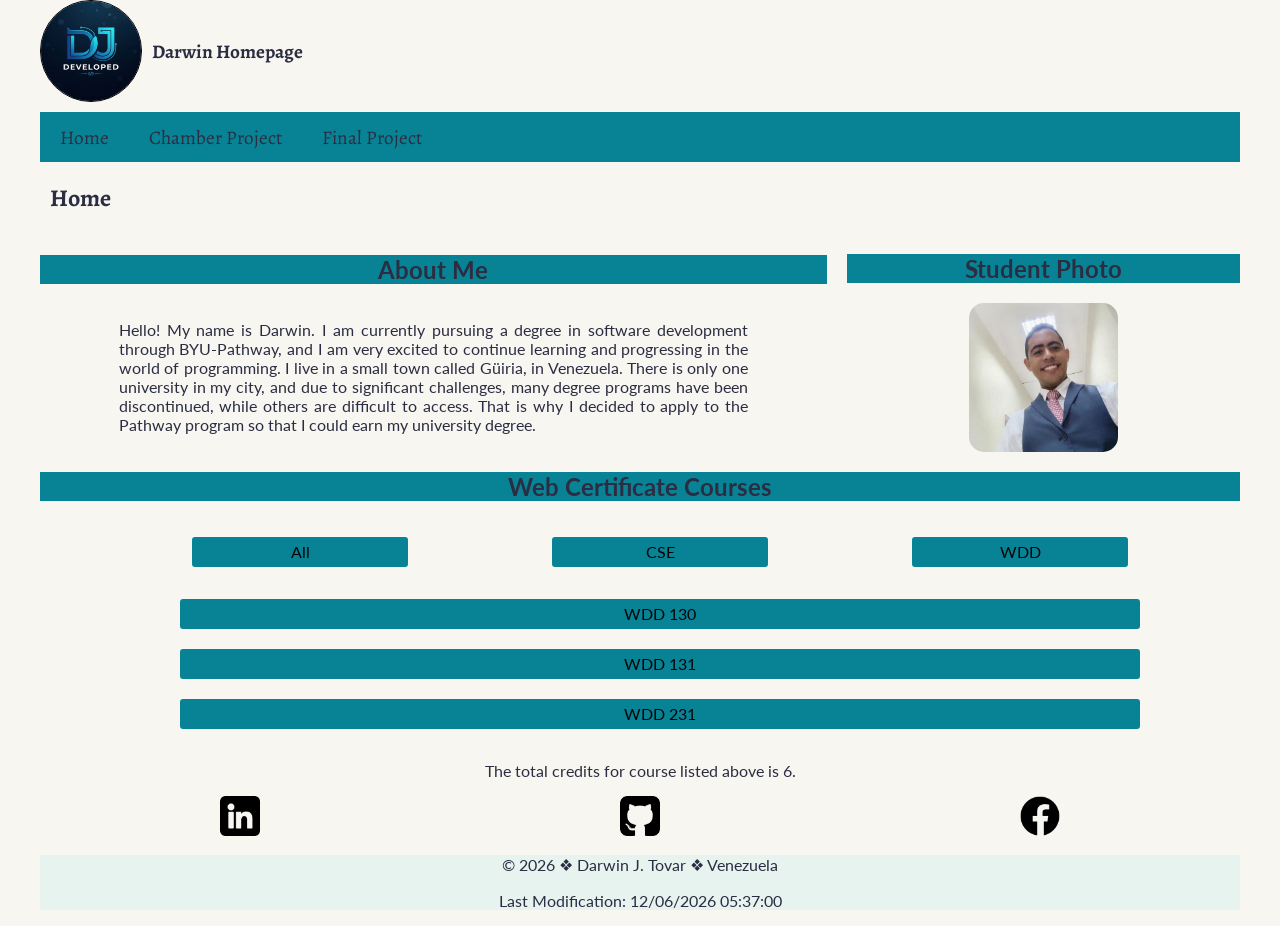
==== index.html @ fd58cc2a "second commint" ====
<!DOCTYPE html>
<html lang="en">
<head>
    <meta charset="UTF-8">
    <meta name="viewport" content="width=device-width, initial-scale=1.0">
    <meta name="description" content="the home page for studen BYU pathway WDD231, Darwin J Tovar">
    <meta name="author" content="Darin J Tovar">
    <link rel="stylesheet" href="styles/home.css">
    <link rel="stylesheet" href="styles/home-large.css" media="screen and (min-width: 768px)">
    <link rel="preconnect" href="https://fonts.googleapis.com" />
    <link rel="preconnect" href="https://fonts.gstatic.com" crossorigin />
    <link
      href="https://fonts.googleapis.com/css2?family=Alegreya:ital,wght@0,400..900;1,400..900&family=Lato:ital,wght@0,100;0,300;0,400;0,700;0,900;1,100;1,300;1,400;1,700;1,900&display=swap"
      rel="stylesheet"
    />
    <link rel="icon" href="images/favicon.ico"  type="image/x-icon"> 
    <script src="script/home.js" defer></script>
    <title>Studen Home Pape</title>
</head>
<body>
    <header class="header-home">
        <section class="nav-title">
            <img src="images/logo-home.png" alt="Home page logo for Darwin j Tovar">
            <h1>Darwin Homepage</h1>
        </section>

        <nav class="nav-home">
            <button id="hamburger">&#9776;</button>
            <a href="#">Home</a>
            <a href="#">Chamber Project</a>
            <a href="#">Final Project</a>

        </nav>
  
    </header>
    <main class="container">
        <h2 class="h2">Home</h2>
        <section class="home">
            <section class="about">
                <h2>About Me</h2>
                <p>Hello! My name is Darwin. I am currently pursuing a degree in software development through BYU-Pathway, and I am very excited to continue learning and 
                progressing in the world of programming. I live in a small town called Güiria, in Venezuela. There is only one university in my 
                city, and due to significant challenges, many degree programs have been discontinued, while others are difficult to access. That is why I decided to apply to 
                the Pathway program so that I could earn my university degree.</p>
            </section>
            <section class="photo photo-home">
                <h2>Student Photo</h2>
                <img src="images/profile.jpeg" alt="">
            </section>
        </section>
        <section class="photo">
            <h2>Web Certificate Courses</h2>     
        </section>
        <section class="course-section">
            <ul class="courses">
                <li><a href="all">All</a></li>
                <li><a href="cse">CSE</a></li>
                <li><a href="wdd">WDD</a></li>
            </ul>
            <ul class="courses-detailes">
                <li><a href="">WDD 130</a></li>
                <li><a href="">WDD 131</a></li>
                <li><a href="">WDD 231</a></li>
            </ul>
            <p>The total credits for course listed above is 6.</p>
        </section>
    </main>




    <footer>
        <section class="contact">
            <a href=""><img src="images/linkedin.png" alt=""></a>
            <a href=""><img src="images/signo-de-github.png" alt=""></a>
            <a href=""><img src="images/facebook.png" alt=""></a>
        </section>
        <section class="js-footer">
            <p  id="year"><span></span></p>
            <p id="lastModified"></p>
        </section>
    </footer>
</body>
</html>
---- styles/home.css ----
:root{
    --accent1: #050505;
    --accent2: #2b2d42;
    --primary-color: #088395;
    --secondary-color: #f05454;
    --background-color:  #f8f6f0;
    --titles-font: 'alegreya', serif;
    --body-font: 'lato', sans-serif;
    --footer: #e7f3ef;
}
body{
    width:100%;
    display: flex;
    flex-direction: column;
    align-items: center;
    justify-content: center;
    background-color: var(--background-color);
    font-family: var(--body-font);

}
.header-home{
    width: 100%;
    display: flex;
    flex-direction: row;
    justify-content: space-between;
    align-items: center;
}
.header-home section{
    font-family: var(--titles-font);
    font-size: 0.8rem;
    display: flex;
    flex-direction: row;
    align-items: center;
    gap: 10px;
    
}
.header-home img{
    width: 100px;
    height: 100px;
    border-radius: 50%;
    border: 1px solid black;
}
main{
    display: flex;
    flex-direction: column;
    justify-content: center;
    align-items: center;
}
.photo, .about{
    width: 100%;
    display: flex;
    flex-direction: column;
    justify-content: center;
    align-items: center;
}
main img{
    width: 80%;
    border-radius: 15px;
}

.h2{
    width: 100%;
    margin-left: 20px;
    font-family: var(--titles-font);
    
}
section h2{
    width: 100%;
    text-align: center;
    background-color: var(--primary-color);
}
.about h2{
    width: 100%;
    text-align: center;
    background-color: var(--primary-color);
}
.about p{
    width: 80%;
    text-align: justify;
    font-family: var(--body-font);
}
.header-home nav button{
    background: none;
    border: none;
    color: var(--accent1);
    font-size: 24px;
    cursor: pointer;
}
nav a{
    display: none;
}
.nav-home.show {
    position: absolute;
    top: 0px;
    right: 0px;
    border: none;
    box-shadow: none;
    outline: none;
    margin: 0;
    display: flex;
    flex-direction: column;
    background-color: var(--primary-color);
    gap: 10px;
    z-index: 1000;
    width: 100%;
  
}
.nav-home.show a {
    display: block;
    color: var(--accent1);
    padding: 10px 0;
    text-decoration: none;
    align-self: center;
   
}

.course-section{
    width: 100%;
    display: flex;
    flex-direction: column;
    justify-content: center;
    align-items: center;
}
.courses{
    width: 90%;
    display: flex;
    flex-direction: row;
    justify-content: space-around;
    
    list-style: none;
   
}

.courses li{
    width: 20%;
    height: 30px;
    background-color: var(--primary-color);
    display: flex;
    justify-content: center;
    align-items: center;
    border-radius: 3px;
}
.courses li a{
    text-decoration: none;
    color: #050505;
    font-family: var(--body-font);
}
.courses li:hover, .courses-detailes li:hover{
    cursor: pointer;
}

.courses-detailes{
    width: 100%;
    list-style: none;
    display: flex;
    flex-direction: column;
    justify-content: center;
    align-items: center;
    gap: 20px;

}
.courses-detailes li{
    width: 80%;
    height: 30px;
    display: flex;
    justify-content: center;
    align-items: center;
    background-color: var(--primary-color);
    border-radius: 3px;
}
.courses-detailes li a{
    text-decoration: none;
    color: #050505;
    font-family: var(--body-font);
}
.courses-detailes p{
    font-family: var(--body-font);
    text-align: center;
}
footer{
    width: 100%;
    
}
.contact{
    display: flex;
    flex-direction: row;
    justify-content: space-around;
}
.contact img{
    width: 40px;
}

.js-footer{
    width: 100%;
    background-color: var(--footer);
    text-align: center;
}
---- styles/home-large.css ----
@media screen and (min-width: 768px) {
    body {
    font-family: var(--body-font);

    color: var(--accent2);
    margin: 0;
    padding: 0;
    width: 100%;
    max-width: 1200px;
    margin-left: auto;
    margin-right: auto;
    display: flex;
    flex-direction: column;
    justify-content: center;
    align-items: center;
    }
    .home{
    display: flex;
    flex-direction: row;
    justify-content: space-between;
    align-items: center;
    }

    .photo-home{
        width: 50%;
        
        display: flex;
        flex-direction: column;
        justify-content: center;
        align-items: center;
        margin-left: 20px;
    }
    .photo-home img{
        width: 38%;
        border-radius: 15px;
    }
    .about{
        width: 100%;
        display: flex;
    }
    nav a{
    display: flex;
    text-decoration: none;
    color: var(--accent2);
    font-family: var(--titles-font);
    font-size: 1.2rem;
    margin-left: 20px;
    }
    #hamburger{
        display: none;
    }
    .header-home{
        display: flex;
        flex-direction: column;
        
        justify-content:flex-start;
        align-items: flex-start;
        gap: 10px;
    }
    .header-home nav{
        width: 100%;
        height: 50px;
        display: flex;
        flex-direction: row;
        justify-content: flex-start;
        align-items: center;
        background-color: var(--primary-color);
        gap: 20px;
    }
    


}
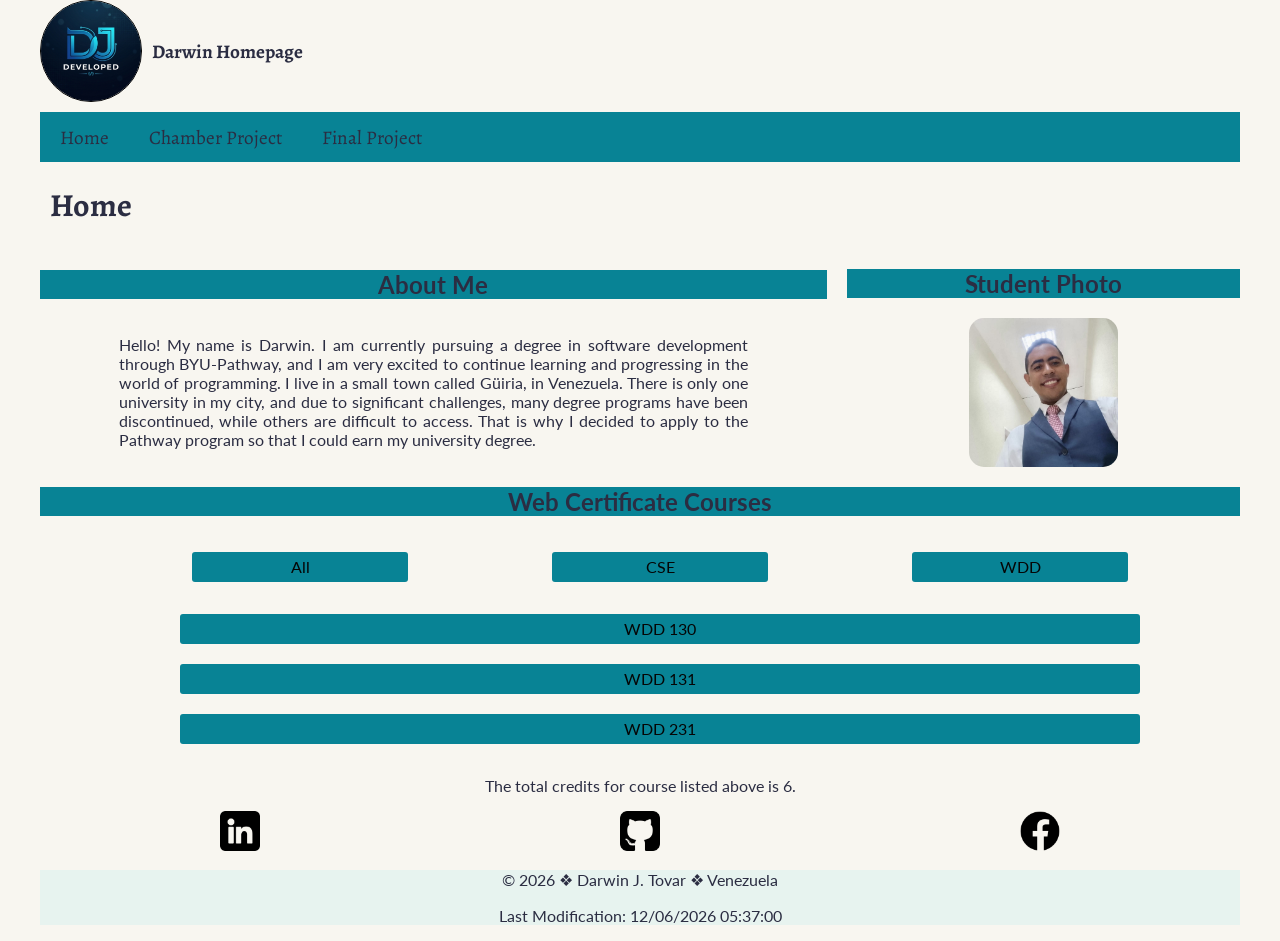
==== commit aafa4ecc: "correction of h1" ====
--- a/index.html
+++ b/index.html
@@ -34,7 +34,7 @@
   
     </header>
     <main class="container">
-        <h2 class="h2">Home</h2>
+        <h1 class="h2">Home</h1>
         <section class="home">
             <section class="about">
                 <h2>About Me</h2>
@@ -58,9 +58,9 @@
                 <li><a href="wdd">WDD</a></li>
             </ul>
             <ul class="courses-detailes">
-                <li><a href="">WDD 130</a></li>
-                <li><a href="">WDD 131</a></li>
-                <li><a href="">WDD 231</a></li>
+                <li><a href="wdd130">WDD 130</a></li>
+                <li><a href="wdd131">WDD 131</a></li>
+                <li><a href="wdd231">WDD 231</a></li>
             </ul>
             <p>The total credits for course listed above is 6.</p>
         </section>
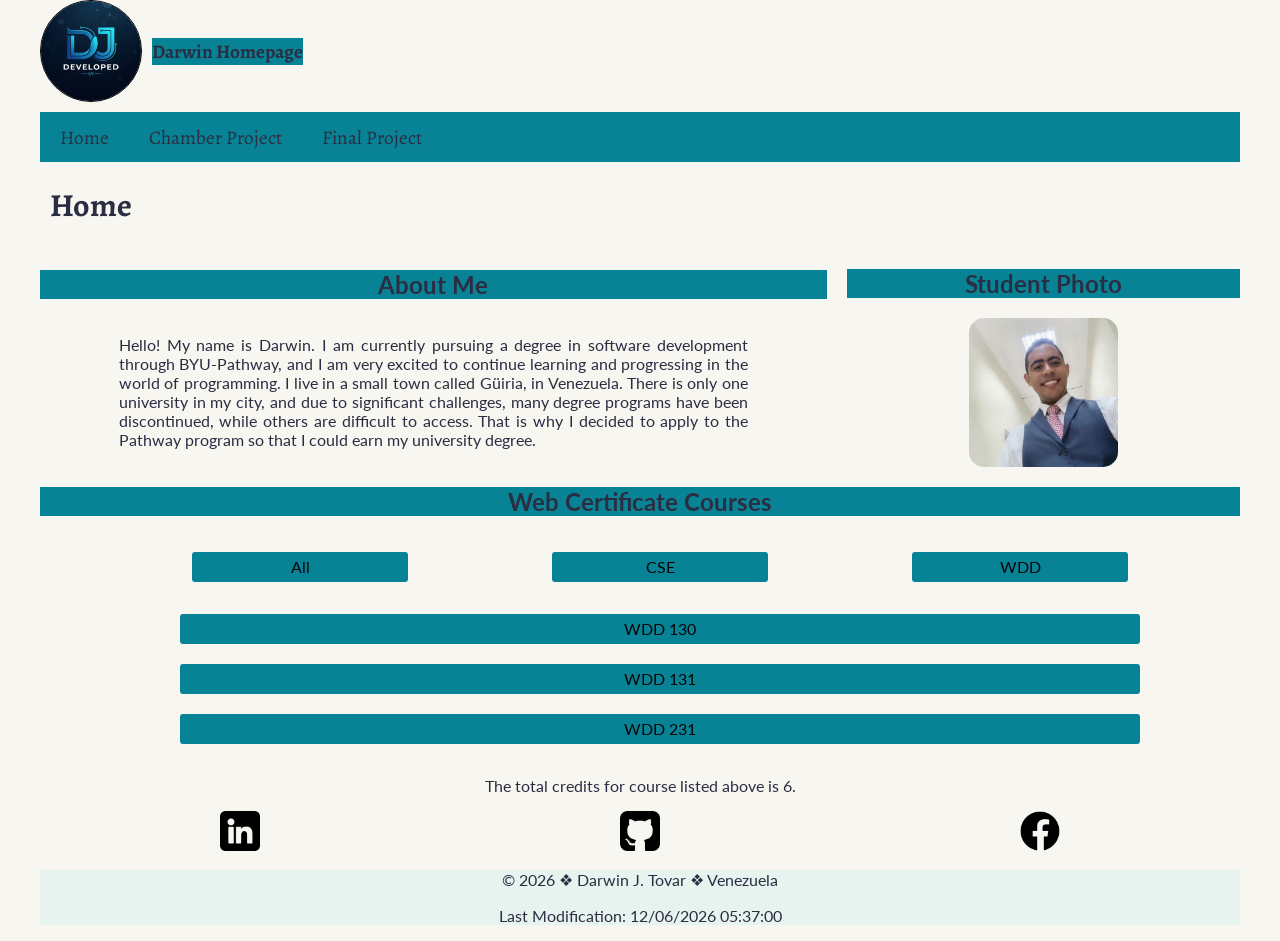
==== commit bd0fe976: "correction a" ====
--- a/index.html
+++ b/index.html
@@ -21,7 +21,7 @@
     <header class="header-home">
         <section class="nav-title">
             <img src="images/logo-home.png" alt="Home page logo for Darwin j Tovar">
-            <h1>Darwin Homepage</h1>
+            <h2>Darwin Homepage</h2>
         </section>
 
         <nav class="nav-home">
@@ -48,10 +48,9 @@
                 <img src="images/profile.jpeg" alt="">
             </section>
         </section>
-        <section class="photo">
-            <h2>Web Certificate Courses</h2>     
-        </section>
+
         <section class="course-section">
+            <h2>Web Certificate Courses</h2>
             <ul class="courses">
                 <li><a href="all">All</a></li>
                 <li><a href="cse">CSE</a></li>
@@ -71,14 +70,15 @@
 
     <footer>
         <section class="contact">
-            <a href=""><img src="images/linkedin.png" alt=""></a>
-            <a href=""><img src="images/signo-de-github.png" alt=""></a>
-            <a href=""><img src="images/facebook.png" alt=""></a>
+            <a href="linkedin"><img src="images/linkedin.png" alt=""></a>
+            <a href="github"><img src="images/signo-de-github.png" alt=""></a>
+            <a href="facebook"><img src="images/facebook.png" alt=""></a>
         </section>
         <section class="js-footer">
             <p  id="year"><span></span></p>
             <p id="lastModified"></p>
         </section>
     </footer>
+
 </body>
 </html>
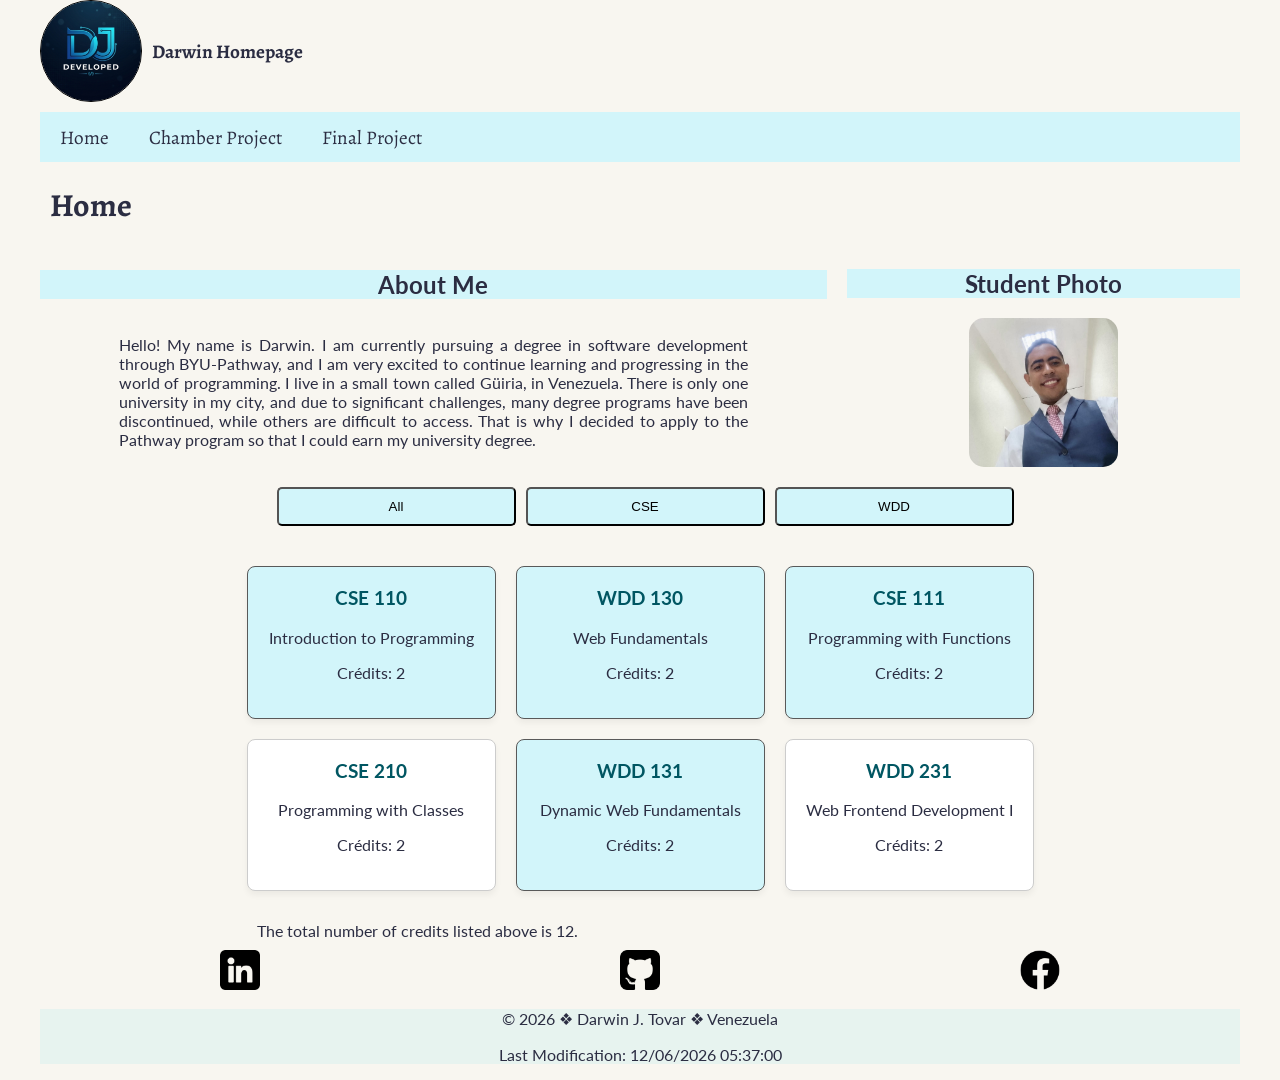
==== commit f5b816b1: "correctiojn of bugs" ====
--- a/index.html
+++ b/index.html
@@ -14,7 +14,7 @@
       rel="stylesheet"
     />
     <link rel="icon" href="images/favicon.ico"  type="image/x-icon"> 
-    <script src="script/home.js" defer></script>
+    <script src="scripts/home.js" defer></script>
     <title>Studen Home Pape</title>
 </head>
 <body>
@@ -27,7 +27,7 @@
         <nav class="nav-home">
             <button id="hamburger">&#9776;</button>
             <a href="#">Home</a>
-            <a href="#">Chamber Project</a>
+            <a href="https://dracosblood.github.io/wdd231/chamber/directory.html">Chamber Project</a>
             <a href="#">Final Project</a>
 
         </nav>
@@ -49,19 +49,18 @@
             </section>
         </section>
 
-        <section class="course-section">
-            <h2>Web Certificate Courses</h2>
-            <ul class="courses">
-                <li><a href="all">All</a></li>
-                <li><a href="cse">CSE</a></li>
-                <li><a href="wdd">WDD</a></li>
-            </ul>
-            <ul class="courses-detailes">
-                <li><a href="wdd130">WDD 130</a></li>
-                <li><a href="wdd131">WDD 131</a></li>
-                <li><a href="wdd231">WDD 231</a></li>
-            </ul>
-            <p>The total credits for course listed above is 6.</p>
+        <section class="course-home">
+            <div id="filter-buttons">
+                <button id="all">All</button>
+                <button id="cse">CSE</button>
+                <button id="wdd">WDD</button>
+            </div>
+            <div id="courses-container">
+
+            </div>
+            <div id="credits">
+
+            </div>
         </section>
     </main>
 
--- a/styles/home.css
+++ b/styles/home.css
@@ -1,7 +1,7 @@
 :root{
     --accent1: #050505;
     --accent2: #2b2d42;
-    --primary-color: #088395;
+    --primary-color: #d2f5fa;
     --secondary-color: #f05454;
     --background-color:  #f8f6f0;
     --titles-font: 'alegreya', serif;
@@ -39,6 +39,9 @@
     height: 100px;
     border-radius: 50%;
     border: 1px solid black;
+}
+.header-home h2{
+    background-color: var(--background-color);
 }
 main{
     display: flex;
@@ -113,7 +116,24 @@
     align-self: center;
    
 }
-
+#filter-buttons{
+    
+    display: flex;
+    justify-content: space-between;
+    padding: 20px;
+
+}
+#filter-buttons button{
+    width: 50%;
+    margin-left: 10px;
+    padding: 10px;
+    background-color: var(--primary-color);
+    border-radius: 5px;
+}
+#filter-buttons button:hover{
+    cursor: pointer;
+    background-color: var(--secondary-color);
+}
 .course-section{
     width: 100%;
     display: flex;
@@ -121,70 +141,54 @@
     justify-content: center;
     align-items: center;
 }
-.courses{
-    width: 90%;
+
+#courses-container {
+    display: grid;
+    grid-template-columns: 1fr; 
+    gap: 20px;
+    margin: 20px 0;
+}
+
+
+
+
+
+.course-card {
+    background-color: #ffffff;
+    border: 1px solid #ccc;
+    border-radius: 8px;
+    padding: 20px;
+    box-shadow: 0 4px 6px rgba(0, 0, 0, 0.05);
+    text-align: center;
+    transition: transform 0.2s ease;
+}
+
+.course-card:hover {
+    transform: translateY(-5px);
+    box-shadow: 0 6px 12px rgba(0, 0, 0, 0.1);
+}
+
+.course-card h3 {
+    margin-top: 0;
+    color: #005662;
+}
+
+
+.course-card.completed {
+    background-color: var(--primary-color); 
+    border-color: #595959;
+}
+#credits{
+    padding: 10px;
+}
+footer{
+    width: 100%;
+    
+}
+.contact{
     display: flex;
     flex-direction: row;
     justify-content: space-around;
-    
-    list-style: none;
-   
-}
-
-.courses li{
-    width: 20%;
-    height: 30px;
-    background-color: var(--primary-color);
-    display: flex;
-    justify-content: center;
-    align-items: center;
-    border-radius: 3px;
-}
-.courses li a{
-    text-decoration: none;
-    color: #050505;
-    font-family: var(--body-font);
-}
-.courses li:hover, .courses-detailes li:hover{
-    cursor: pointer;
-}
-
-.courses-detailes{
-    width: 100%;
-    list-style: none;
-    display: flex;
-    flex-direction: column;
-    justify-content: center;
-    align-items: center;
-    gap: 20px;
-
-}
-.courses-detailes li{
-    width: 80%;
-    height: 30px;
-    display: flex;
-    justify-content: center;
-    align-items: center;
-    background-color: var(--primary-color);
-    border-radius: 3px;
-}
-.courses-detailes li a{
-    text-decoration: none;
-    color: #050505;
-    font-family: var(--body-font);
-}
-.courses-detailes p{
-    font-family: var(--body-font);
-    text-align: center;
-}
-footer{
-    width: 100%;
-    
-}
-.contact{
-    display: flex;
-    flex-direction: row;
-    justify-content: space-around;
 }
 .contact img{
     width: 40px;
--- a/styles/home-large.css
+++ b/styles/home-large.css
@@ -68,6 +68,8 @@
         gap: 20px;
     }
     
-
+    #courses-container {
+        grid-template-columns: repeat(3, 1fr);
+    }
 
 }
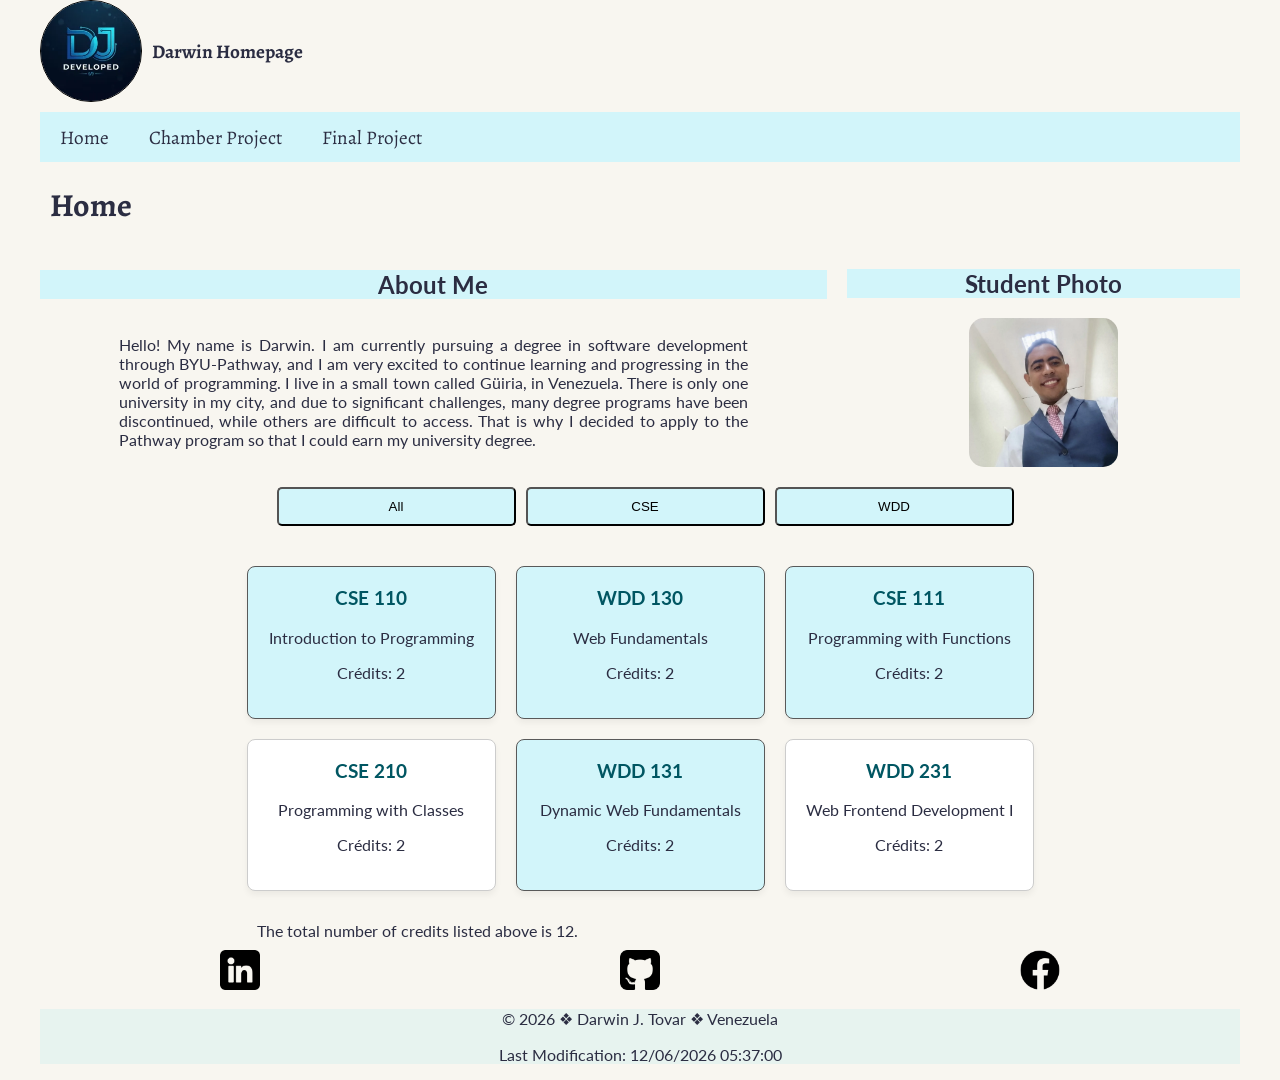
==== commit 3aead2bc: "correctiong of lighthouse" ====
--- a/index.html
+++ b/index.html
@@ -20,7 +20,7 @@
 <body>
     <header class="header-home">
         <section class="nav-title">
-            <img src="images/logo-home.png" alt="Home page logo for Darwin j Tovar">
+            <img src="images/logo-home.webp" alt="Home page logo for Darwin j Tovar">
             <h2>Darwin Homepage</h2>
         </section>
 
@@ -45,7 +45,7 @@
             </section>
             <section class="photo photo-home">
                 <h2>Student Photo</h2>
-                <img src="images/profile.jpeg" alt="">
+                <img src="images/profile.webp" alt="profile image" fetchpriority="high">
             </section>
         </section>
 
